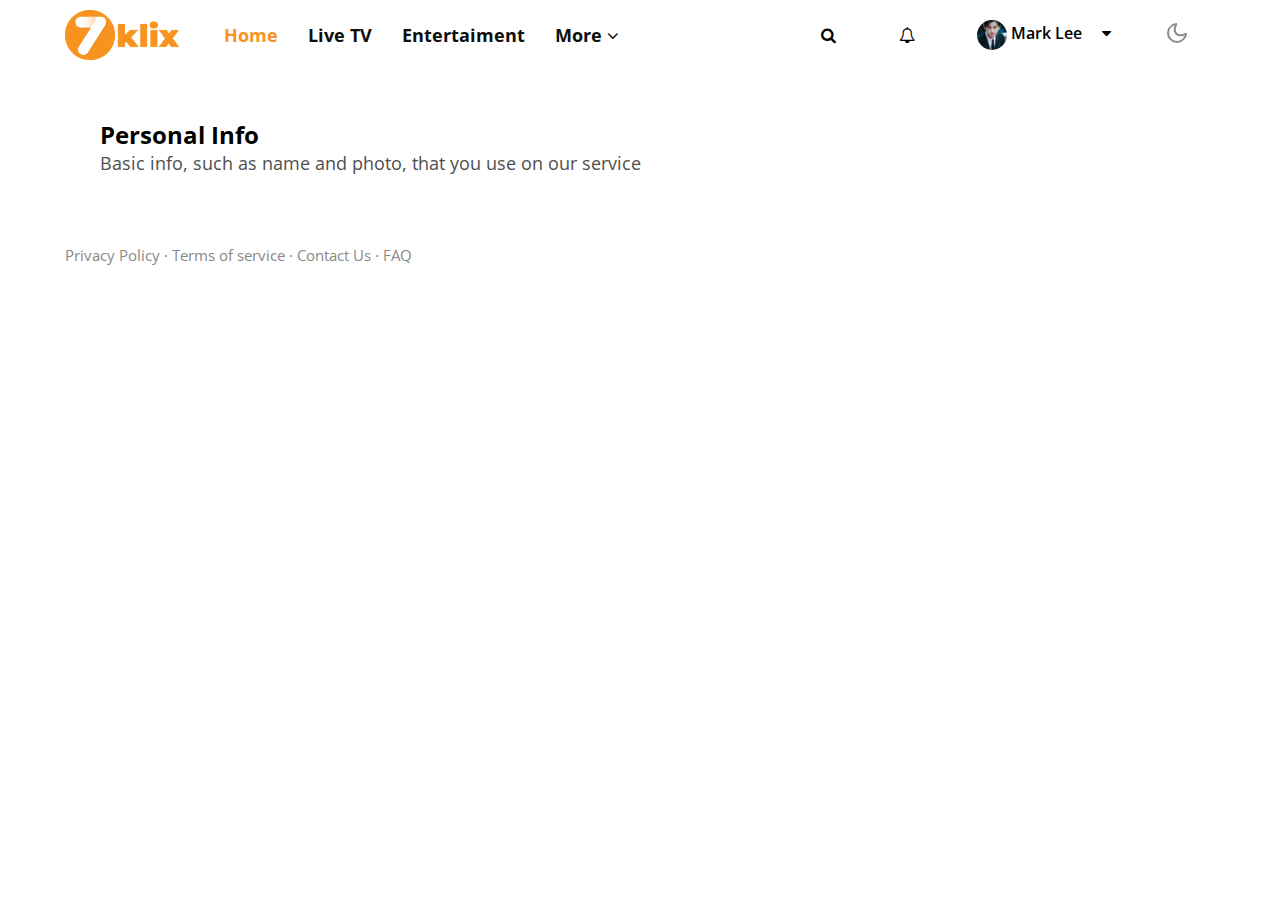
==== dashboard-personal.html @ e54bb841 "update terbaru" ====
<!doctype html>
<html lang="zxx">

<head>
	<!-- Required meta tags -->
	<meta charset="utf-8">
	<meta name="viewport" content="width=device-width, initial-scale=1, shrink-to-fit=no">
	<!-- favicon -->
	<link rel="shortcut icon" href="assets/images/favicon.png">
	<!-- favicon -->
	<title>7KLIX - Entertaiment Website Official</title>
	<!-- Template CSS -->
	<link rel="stylesheet" href="assets/css/style.css">
	<!-- Template CSS -->
	<link href="//fonts.googleapis.com/css2?family=Open+Sans:ital,wght@0,300;0,400;0,600;0,700;1,600&display=swap"
		rel="stylesheet">
	<!-- Template CSS -->
</head>

<body>

	<!-- header -->
	<header id="site-header" class="klix-header fixed-top">
		<!--/nav-->
		<nav class="navbar navbar-expand-lg navbar-light fill px-lg-0 py-0 px-3">
			<div class="container">
					<a class="navbar-brand" href="#index.html">
						<img src="assets/images/logo.png" alt="7KLIX" title="7KLIX" style="height:50px;" />
					</a>
				<button class="navbar-toggler collapsed" type="button" data-toggle="collapse"
					data-target="#navbarSupportedContent" aria-controls="navbarSupportedContent" aria-expanded="false"
					aria-label="Toggle navigation">
					<!-- <span class="navbar-toggler-icon"></span> -->
					<span class="fa icon-expand fa-bars"></span>
					<span class="fa icon-close fa-times"></span>
				</button>

				<div class="collapse navbar-collapse" id="navbarSupportedContent">
					<ul class="navbar-nav mr-auto">
						<li class="nav-item active">
							<a class="nav-link" href="index.html">Home</a>
						</li>
						<li class="nav-item">
							<a class="nav-link" href="#">Live TV</a>
						</li>
						<li class="nav-item">
							<a class="nav-link" href="entertaiment.html">Entertaiment</a>
						</li>
						<li class="nav-item dropdown">
							<a class="nav-link dropdown-toggle" href="#" id="navbarDropdown" role="button"
								data-toggle="dropdown" aria-haspopup="true" aria-expanded="false">
								More <span class="fa fa-angle-down"></span>
							</a>
							<div class="dropdown-menu" aria-labelledby="navbarDropdown">
								<a class="dropdown-item" href="#">Adventure</a>
								<a class="dropdown-item" href="#">Digital</a>
								<a class="dropdown-item" href="#">Edutaiment</a>
								<a class="dropdown-item" href="#">Misteri</a>
								<a class="dropdown-item" href="#">Special Music</a>
								<a class="dropdown-item" href="#">Nostalgia</a>
								<a class="dropdown-item" href="#">Religi</a>
								<a class="dropdown-item" href="#">Tasty</a>
							</div>
						</li>
					</ul>

					<!--/navbar-right-->
					<div class="navbar-right">
						<!--/search-->
						<a href="#search" class="btn search-hny mr-lg-3 mt-lg-0 mt-4" title="search"><span
							class="fa fa-search ml-3" aria-hidden="true"></span></a>
						<!--/login-->
						<!--/search-->
						<a href="" class="btn search-hny mr-lg-3 mt-lg-0 mt-4" title="bell"><span
							class="fa fa-bell-o ml-3" aria-hidden="true"></span></a>
						<!--/user-->
						<a href="" class="btn user-hny mr-lg-3 mt-lg-0 mt-4" title="user"><img src="assets/icon/ava.svg"> Mark Lee <span
								class="fa fa-caret-down ml-3" aria-hidden="true"></span></a>
						<!--<div class="dropright-dropdwon-menu" aria-labelledby="navbarDropdown">
									<a class="dropdown-item" href="#">Dashboard</a>
									<a class="dropdown-item" href="#">My History</a>
									<a class="dropdown-item" href="#">Change Password</a>
									<a class="dropdown-item" href="#">QR Scanner</a>
									<a class="dropdown-item" href="#">My Poin</a>
									<a class="dropdown-item" href="#">Dark Theme</a>
									<a class="dropdown-item" href="#">Dark Theme</a>
								</div>-->
							
						<!-- search popup -->
						<div id="search" class="pop-overlay">
							<div class="popup">
								<form action="#" method="post" class="search-box">
									<input type="search" placeholder="Type a keyword, category or program name..." name="search"
										required="required" autofocus="">
									<button type="submit" class="btn"><span class="fa fa-search"
											aria-hidden="true"></span></button>
								</form>
								<div class="browse-items">
									<h3 class="hny-title two mt-md-5 mt-4">Browse all:</h3>
									<ul class="search-items">
										<li><a href="#">Adventure</a></li>
										<li><a href="#">Digital</a></li>
										<li><a href="#">Edutaiment</a></li>
										<li><a href="#">Misteri</a></li>
										<li><a href="#">Special Music</a></li>
										<li><a href="#">Nostalgia</a></li>
										<li><a href="#">Religi</a></li>
										<li><a href="#">Tasty</a></li>
									</ul>
								</div>
							</div>
							<a class="close" href="#close">×</a>
						</div>
						<!-- /search popup -->
						<!--/navbar-right-->
					</div>


				</div>
				<!-- toggle switch for light and dark theme -->
				<div class="mobile-position">
					<nav class="navigation">
						<div class="theme-switch-wrapper">
							<label class="theme-switch" for="checkbox">
								<input type="checkbox" id="checkbox">
								<div class="mode-container">
									<i class="gg-sun"></i>
									<i class="gg-moon"></i>
								</div>
							</label>
						</div>
					</nav>
				</div>
				<!-- //toggle switch for light and dark theme -->
			</div>
		</nav>
		<!--//nav-->
	</header>
	<!-- //header -->

	<!--sidebar-->

	<!--sidebar-->

	<!--breadcrumbs-->
	<div class="klix-breadcrumbs">
		<nav id="breadcrumbs" class="breadcrumbs">
		</nav>
	</div>
	<!--breadcrumbs-->

	<!-- Profile -->
	<div class="klix-profile">
		<div class="profile">
			<h4><b>Personal Info</b></h4>
		<h7 style="color:#4F4F4F;">Basic info, such as name and photo, that you use on our service</h7>
		</div>
	</div>
	<!-- Profile -->
	
	<!-- footer-66 -->
	<footer class="klix-footer">
		<section class="footer-inner-main">
			<div class="below-section">
				<div class="container">
					<div class="copyright-footer">
						<div class="columns text-lg-left">
							<p><a href="#">Privacy Policy · </a><a href="#"> Terms of service · </a>
								<a href="#"> Contact Us · </a><a href="#"> FAQ</a>
							</p>
						</div>
					</div>
				</div>
			</div>
			<!-- copyright -->
			<!-- move top -->
			<button onclick="topFunction()" id="movetop" title="Go to top">
				<span class="fa fa-arrow-up" aria-hidden="true"></span>
			</button>
			<script>
				// When the user scrolls down 20px from the top of the document, show the button
				window.onscroll = function () {
					scrollFunction()
				};

				function scrollFunction() {
					if (document.body.scrollTop > 20 || document.documentElement.scrollTop > 20) {
						document.getElementById("movetop").style.display = "block";
					} else {
						document.getElementById("movetop").style.display = "none";
					}
				}

				// When the user clicks on the button, scroll to the top of the document
				function topFunction() {
					document.body.scrollTop = 0;
					document.documentElement.scrollTop = 0;
				}
			</script>
			<!-- /move top -->

		</section>
	</footer>
	<!--//footer-66 -->
</body>

</html>
<script src="assets/js/jquery-3.3.1.min.js"></script>
<!--/theme-change-->
<script src="assets/js/theme-change.js"></script>
<!-- //theme-change-->
<script src="assets/js/owl.carousel.js"></script>
<script>
	$(document).ready(function () {
		$('.owl-four').owlCarousel({
			loop: true,
			margin: 20,
			nav: false,
			responsiveClass: true,
			autoplay: false,
			autoplayTimeout: 5000,
			autoplaySpeed: 1000,
			autoplayHoverPause: false,
			responsive: {
				0: {
					items: 1,
					nav: false
				},
				480: {
					items: 2,
					nav: true
				},
				667: {
					items: 2,
					nav: true
				},
				1000: {
					items: 2,
					nav: true
				}
			}
		})
	})
</script>
<script>
	$(document).ready(function () {
		$('.owl-two').owlCarousel({
			loop: true,
			margin: 40,
			nav: false,
			responsiveClass: true,
			autoplay: true,
			autoplayTimeout: 5000,
			autoplaySpeed: 1000,
			autoplayHoverPause: false,
			responsive: {
				0: {
					items: 1,
					nav: false
				},
				480: {
					items: 2,
					nav: true
				},
				667: {
					items: 2,
					margin: 20,
					nav: true
				},
				1000: {
					items: 3,
					nav: true
				}
			}
		})
	})
</script>
<!-- //script -->
<!-- //script -->
<!-- script for owlcarousel -->
<!-- disable body scroll which navbar is in active -->
<script>
	$(function () {
		$('.navbar-toggler').click(function () {
			$('body').toggleClass('noscroll');
		})
	});
</script>
<!-- disable body scroll which navbar is in active -->

<!--/MENU-JS-->
<script>
	$(window).on("scroll", function () {
		var scroll = $(window).scrollTop();

		if (scroll >= 80) {
			$("#site-header").addClass("nav-fixed");
		} else {
			$("#site-header").removeClass("nav-fixed");
		}
	});

	//Main navigation Active Class Add Remove
	$(".navbar-toggler").on("click", function () {
		$("header").toggleClass("active");
	});
	$(document).on("ready", function () {
		if ($(window).width() > 991) {
			$("header").removeClass("active");
		}
		$(window).on("resize", function () {
			if ($(window).width() > 991) {
				$("header").removeClass("active");
			}
		});
	});
</script>
<!--//MENU-JS-->
<script src="assets/js/bootstrap.min.js"></script>
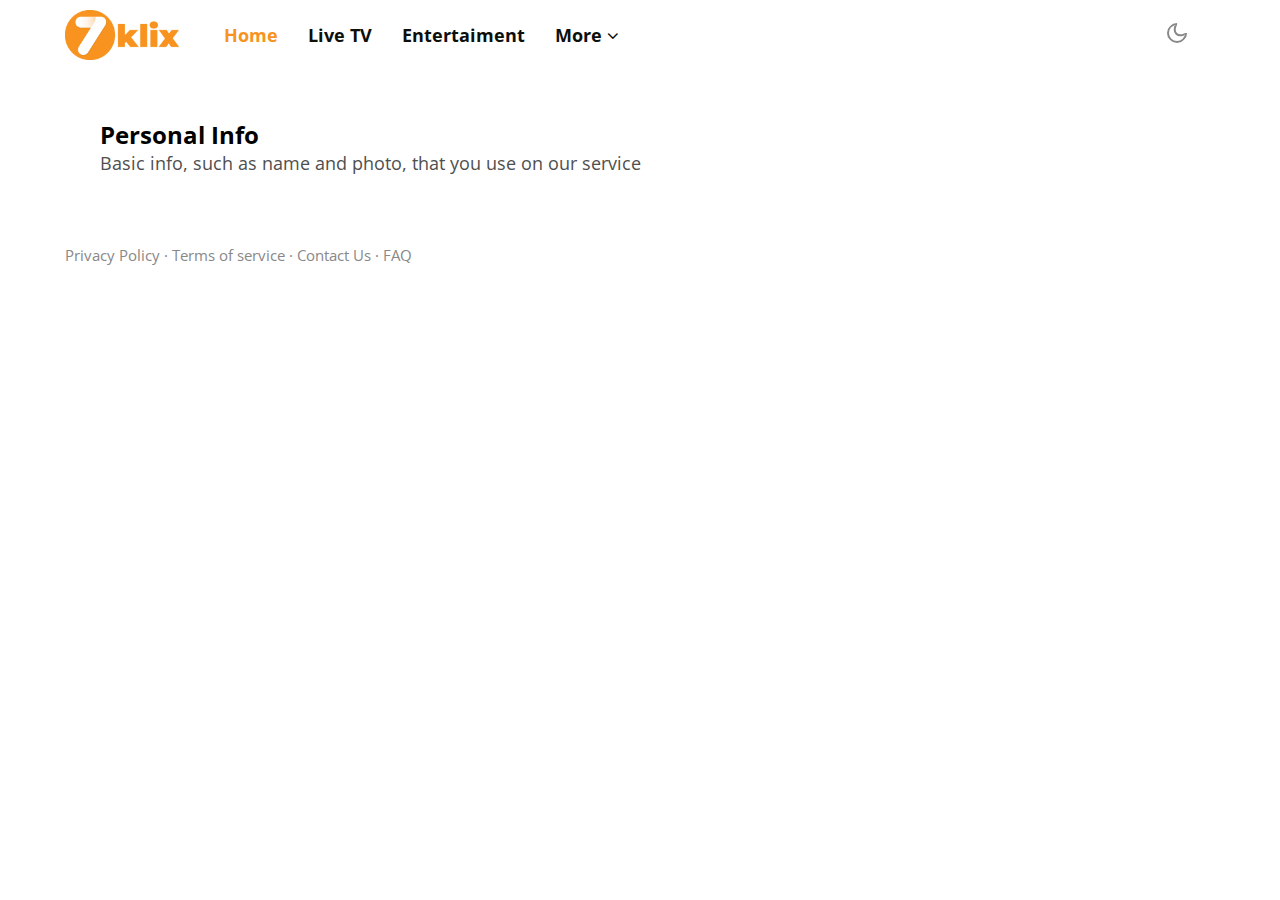
==== commit 5d08615f: "update terbaru" ====
--- a/dashboard-personal.html
+++ b/dashboard-personal.html
@@ -67,15 +67,15 @@
 					<!--/navbar-right-->
 					<div class="navbar-right">
 						<!--/search-->
-						<a href="#search" class="btn search-hny mr-lg-3 mt-lg-0 mt-4" title="search"><span
-							class="fa fa-search ml-3" aria-hidden="true"></span></a>
+						<!--<a href="#search" class="btn search-hny mr-lg-3 mt-lg-0 mt-4" title="search"><span
+							class="fa fa-search ml-3" aria-hidden="true"></span></a>-->
 						<!--/login-->
 						<!--/search-->
-						<a href="" class="btn search-hny mr-lg-3 mt-lg-0 mt-4" title="bell"><span
-							class="fa fa-bell-o ml-3" aria-hidden="true"></span></a>
+						<!--<a href="" class="btn search-hny mr-lg-3 mt-lg-0 mt-4" title="bell"><span
+							class="fa fa-bell-o ml-3" aria-hidden="true"></span></a>-->
 						<!--/user-->
-						<a href="" class="btn user-hny mr-lg-3 mt-lg-0 mt-4" title="user"><img src="assets/icon/ava.svg"> Mark Lee <span
-								class="fa fa-caret-down ml-3" aria-hidden="true"></span></a>
+						<!--<a href="" class="btn user-hny mr-lg-3 mt-lg-0 mt-4" title="user"><img src="assets/icon/ava.svg"> Mark Lee <span
+								class="fa fa-caret-down ml-3" aria-hidden="true"></span></a>-->
 						<!--<div class="dropright-dropdwon-menu" aria-labelledby="navbarDropdown">
 									<a class="dropdown-item" href="#">Dashboard</a>
 									<a class="dropdown-item" href="#">My History</a>
@@ -84,10 +84,10 @@
 									<a class="dropdown-item" href="#">My Poin</a>
 									<a class="dropdown-item" href="#">Dark Theme</a>
 									<a class="dropdown-item" href="#">Dark Theme</a>
-								</div>-->
+							</div>-->
 							
 						<!-- search popup -->
-						<div id="search" class="pop-overlay">
+						<!--<div id="search" class="pop-overlay">
 							<div class="popup">
 								<form action="#" method="post" class="search-box">
 									<input type="search" placeholder="Type a keyword, category or program name..." name="search"
@@ -110,13 +110,10 @@
 								</div>
 							</div>
 							<a class="close" href="#close">×</a>
-						</div>
+						</div>-->
 						<!-- /search popup -->
 						<!--/navbar-right-->
 					</div>
-
-
-				</div>
 				<!-- toggle switch for light and dark theme -->
 				<div class="mobile-position">
 					<nav class="navigation">
